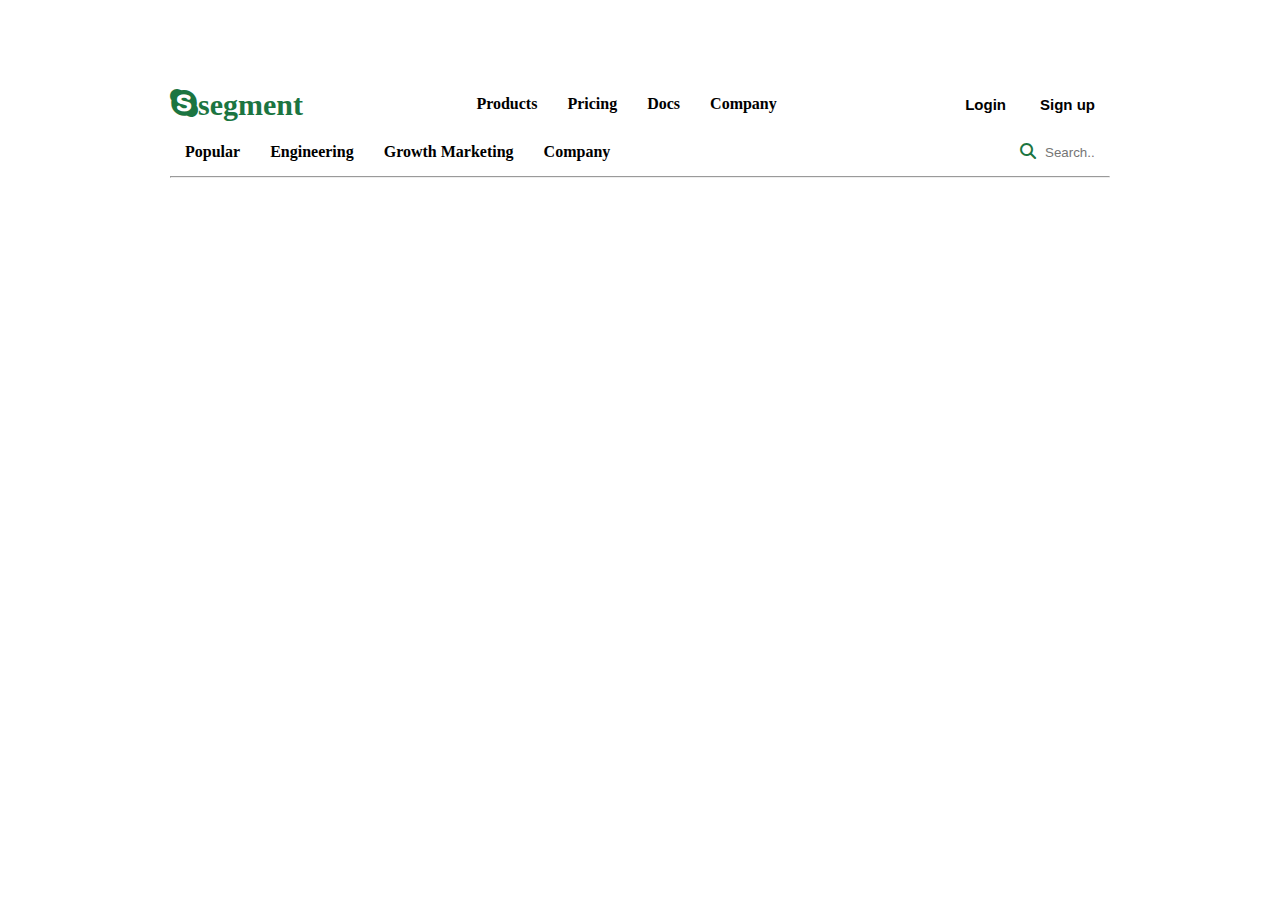
==== index.html @ 4bd9f211 "initial commit" ====
<!doctype html>
<html lang="en">
  	<head>
	    <!-- Required meta tags -->
	    <meta charset="utf-8">
	    <meta name="viewport" content="width=device-width, initial-scale=1.0">

		<link rel="stylesheet" type="text/css" href="https://cdnjs.cloudflare.com/ajax/libs/font-awesome/6.1.1/css/all.min.css">
		<link rel="stylesheet" type="text/css" href="css/style.css"/>
		<link rel="stylesheet" type="text/css" href="css/responsive.css"/>
		 
		<title>Blog Website</title> 
	
  	</head>
	<body>

		<div id="application">


			<header>
				<div class="logo">
					<h1 class="brand-icon"><i class="fa-brands fa-skype"></i></h1>
					<h1 class="brand-name"><a href="#">segment</a></h1>
				   </div>
				   <div class="nav">
					   <ul>
						   <li><a href="#">Products</a></li>
						   <li><a href="#">Pricing</a></li>
						   <li><a href="#">Docs</a></li>
						   <li><a href="#">Company</a></li>					   
					   </ul>
				   </div>
				   <div class="nav-buttons">
					<button type="button" class="login-button"> <a href="#">Login</a></button>
					<button type="button" class="signup-button"> <a href="#">Sign up</a></button>
				   </div>
			</header>

			<div class="main-body">
				
				<section id="Search-section">
					<div class="nav">
						<ul >
							<li ><a href="#">Popular</a></li>
							<li><a href="#">Engineering</a></li>
							<li><a href="#">Growth Marketing</a></li>
							<li><a href="#">Company</a></li>					   
						</ul>
					</div>
					<div class="search-box">
						<a href="#"><i class="fa-solid fa-magnifying-glass"></i></a>
						<input type="text" placeholder="Search.." class="searchtext">
					</div>
					

				</section>
				<hr>

				<section id="Introduction-section">
					<div class="introduction-text">

					</div>
					<div class="introduction-image">
						<div class="homepage-headings">
							<h2>The foundation to unlock data science & advanced analystics.</h2>
							<div class="heading-bar"></div>
						</div>
					</div>
				</section>
			</div>

			<footer>
				<div id="prefooter">
					
				</div>
			</footer>
		</div>
		
  	</body>

</html>
---- css/style.css ----
*{
    padding: 0;
    margin: 0;
    box-sizing: border-box;
   
}  

#application{
    padding: 30px 100px;
    margin: 50px 70px;
    
   
}
    /* Start of header css */
header{
    display: flex;
    flex-direction: row;
    justify-content:space-between;
    align-items: center;
}
.logo{
    display: flex;
    flex-direction: row;  
}
.brand-icon {
    color: #1b7541;
}
.brand-name a{
    color: #1b7541;
    font-size: 30px;
    text-decoration: none;
}
.nav{
    display: flex;
    flex-direction: row;
}
.nav ul{
    display: flex;
    flex-direction: row;
    list-style-type: none;

}
.nav li{
    padding: 15px;
}
.nav a{
    color: #000000;
    text-decoration: none;
    font-weight: bold;
}
.nav a:hover{
    color: #1b7541;
}
.nav-buttons button {
    background: #fff;
    color: #000000;
    border: none;
    outline: none;
    padding: 5px 5px;
}
.nav-buttons button a{
    text-decoration: none;
    color: #000000;
    padding: 10px 10px;
    font-size: 15px;
    font-weight: bold;
}
.nav-buttons button a:hover{
    color: #fff;
    background: #1b7541;
    border-radius: 5px;
}

/* end of header css */

/* start of Search-section css */
#Search-section{
    display: flex;
    flex-direction: row;
    justify-content:space-between;
    align-items: center;
}
.search-box .fa-solid{
    color: #1b7541;
}
.searchtext{
    width:70px;
    padding: 5px;
    border-radius: 5px;
    border: none;
    outline: none;
}
 /* end of search-section css */

 /* start of introduction-section css */
 #Introduction-section{
    display: flex;
    flex-direction: row;
    justify-content:space-between;
    align-items: center;
    margin: 10px 0px;
 }
 .introduction-image{
    background-image: url("https://cdn.pixabay.com/photo/2019/08/21/02/51/block-chain-4420011_960_720.jpg");
    background-repeat: no-repeat;
    background-size: cover;
    height: 300px;
    width: 50%;
    border-radius: 5px;
    display: flex;
    justify-content: flex-start;
    align-items: center;
    
 }

 .homepage-headings h2{
    color: #fff;
    width: 55%;
    padding: 0px 30px;
    line-height: 25px;
    font-weight: bold;
    font-size: 25px;
 }
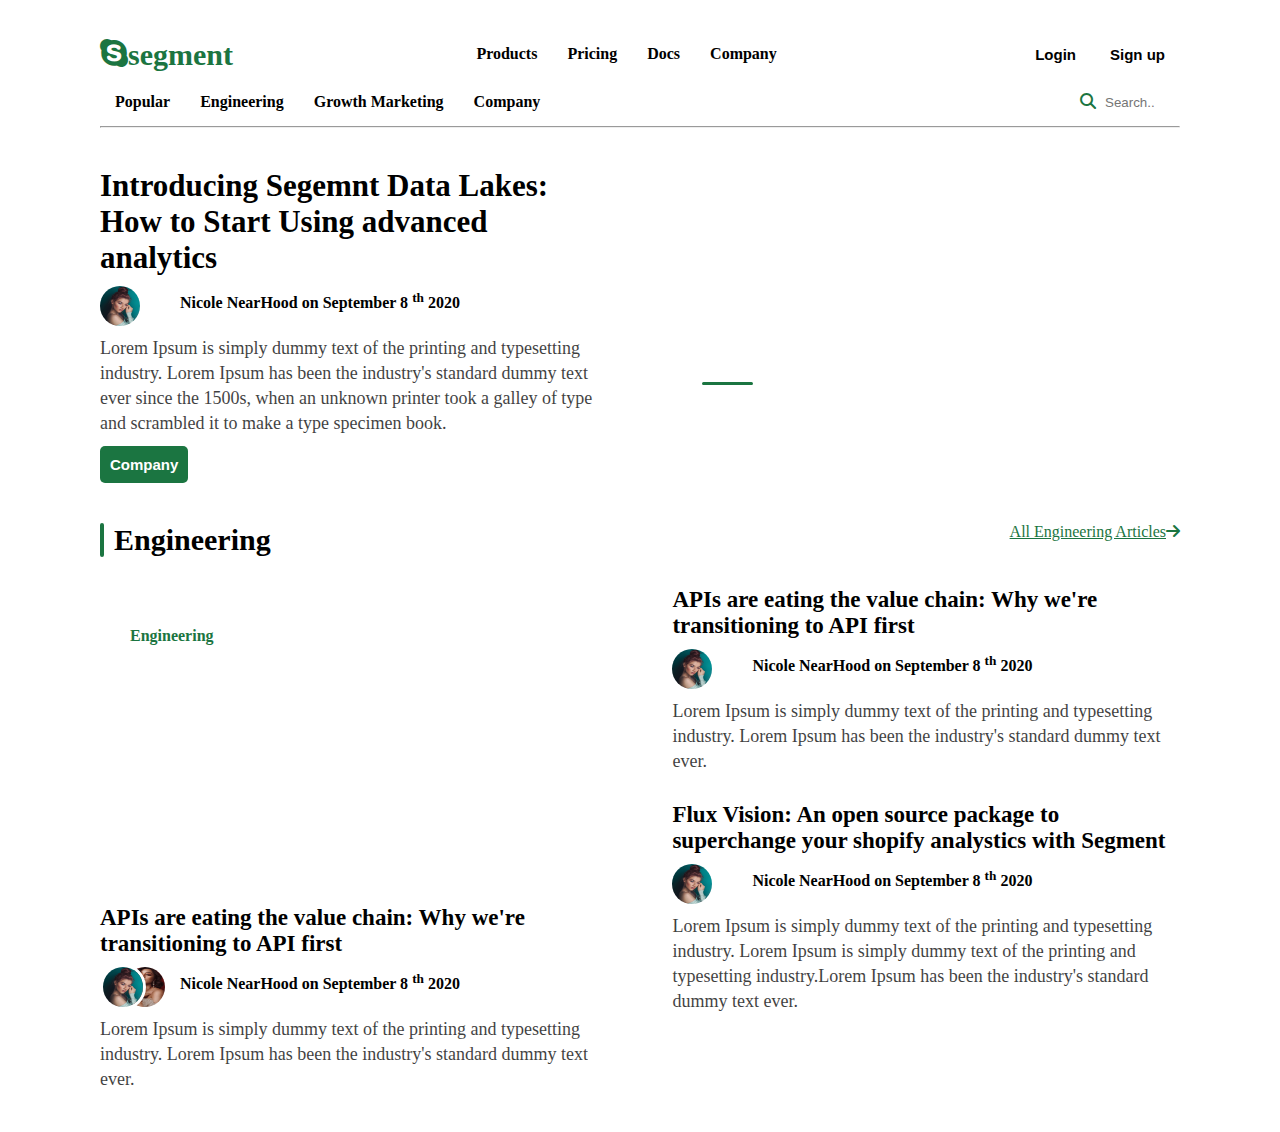
==== commit 16413fa3: "Project1-Blog website" ====
--- a/index.html
+++ b/index.html
@@ -4,7 +4,11 @@
 	    <!-- Required meta tags -->
 	    <meta charset="utf-8">
 	    <meta name="viewport" content="width=device-width, initial-scale=1.0">
-
+		<link rel="preconnect" href="https://fonts.googleapis.com">
+		<link rel="preconnect" href="https://fonts.googleapis.com">
+		<link rel="preconnect" href="https://fonts.googleapis.com">
+		<link rel="preconnect" href="https://fonts.gstatic.com" crossorigin>
+		<link href="https://fonts.googleapis.com/css2?family=Jost:wght@300&family=Poppins:wght@300&family=Roboto&display=swap" rel="stylesheet">
 		<link rel="stylesheet" type="text/css" href="https://cdnjs.cloudflare.com/ajax/libs/font-awesome/6.1.1/css/all.min.css">
 		<link rel="stylesheet" type="text/css" href="css/style.css"/>
 		<link rel="stylesheet" type="text/css" href="css/responsive.css"/>
@@ -20,7 +24,7 @@
 			<header>
 				<div class="logo">
 					<h1 class="brand-icon"><i class="fa-brands fa-skype"></i></h1>
-					<h1 class="brand-name"><a href="#">segment</a></h1>
+					<h1 class="brand-name"><a href="http://127.0.0.1:5501/index.html">segment</a></h1>
 				   </div>
 				   <div class="nav">
 					   <ul>
@@ -43,7 +47,7 @@
 						<ul >
 							<li ><a href="#">Popular</a></li>
 							<li><a href="#">Engineering</a></li>
-							<li><a href="#">Growth Marketing</a></li>
+							<li><a href="http://127.0.0.1:5501/growth_marketing.html">Growth Marketing</a></li>
 							<li><a href="#">Company</a></li>					   
 						</ul>
 					</div>
@@ -58,12 +62,82 @@
 
 				<section id="Introduction-section">
 					<div class="introduction-text">
-
-					</div>
+							<div class="intro-heading">
+								<h1>Introducing Segemnt Data Lakes: <br> How to Start Using advanced analytics</h1>
+							</div>
+							<div class="profile">
+								<img src="/images/moon.jpg" alt="Sunita">
+								<p class="name">Nicole NearHood on September  8 <sup>th</sup> 2020</p>
+							</div>
+							<div class="intro-description">
+								<p>Lorem Ipsum is simply dummy text of the printing and typesetting industry. Lorem Ipsum has been the industry's standard dummy text ever since the 1500s, when an unknown printer took a galley of type and scrambled it to make a type specimen book. </p>
+							</div>
+							<div><button type="button" class="Company-button"> <a href="#">Company</a></button></div>
+						</div>
+				
 					<div class="introduction-image">
 						<div class="homepage-headings">
-							<h2>The foundation to unlock data science & advanced analystics.</h2>
+							<h2>The foundation to unlock data science <br> & advanced <br> analystics.</h2>
 							<div class="heading-bar"></div>
+						</div>
+					</div>
+				</section>
+
+				<section id="engineering-section">
+					<div class="engineering-title">
+						<div class="engineering-bar">
+							<div class="eng-bar"></div>
+							<h1>Engineering</h1>
+						</div> 
+						<div class="engineering-link">
+							<a href="#">All Engineering Articles<i class="fa-solid fa-arrow-right"></i></a>
+						</div>
+					</div>
+
+					<div class="engineering-wrapper">
+						<div class="Aws-wrapper">
+							<div class="engineering-img">
+								<div class="engineering-heading">
+									<p>Engineering</p>
+									<h2>When AWS <br> autoscale <br> doesnot</h2>
+								</div> 
+							</div>
+							<div class="intro-heading">
+								<h1 class="eng-title eng-margin">APIs are eating the value chain: Why we're transitioning to API first</h1>
+							</div>
+							<div class="profile">
+								<img class="left-img" src="/images/moon.jpg" alt="Sunita">
+								<img class="right-img" src="/images/sun.jpg" alt="Sunita">
+								<p class="name">Nicole NearHood on September  8 <sup>th</sup> 2020</p>
+							</div>
+							<div class="intro-description">
+								<p>Lorem Ipsum is simply dummy text of the printing and typesetting industry. Lorem Ipsum has been the industry's standard dummy text ever. </p>
+							</div>
+						</div>
+						
+						
+
+						<div class="introduction-text">
+							<div class="intro-heading">
+								<h1 class="eng-title">APIs are eating the value chain: Why we're transitioning to API first</h1>
+							</div>
+							<div class="profile">
+								<img src="/images/moon.jpg" alt="Sunita">
+								<p class="name">Nicole NearHood on September  8 <sup>th</sup> 2020</p>
+							</div>
+							<div class="intro-description">
+								<p>Lorem Ipsum is simply dummy text of the printing and typesetting industry. Lorem Ipsum has been the industry's standard dummy text ever. </p>
+							</div>
+							<div class="intro-heading">
+								<h1 class="eng-title eng-margin">Flux Vision: An open source package to superchange your shopify analystics with Segment</h1>
+							</div>
+							<div class="profile">
+								<img src="/images/moon.jpg" alt="Sunita">
+								<p class="name">Nicole NearHood on September  8 <sup>th</sup> 2020</p>
+							</div>
+							<div class="intro-description">
+								<p>Lorem Ipsum is simply dummy text of the printing and typesetting industry. Lorem Ipsum is simply dummy text of the printing and typesetting industry.Lorem Ipsum has been the industry's standard dummy text ever. </p>
+							</div>
 						</div>
 					</div>
 				</section>
--- a/css/style.css
+++ b/css/style.css
@@ -1,17 +1,12 @@
 *{
     padding: 0;
     margin: 0;
-    box-sizing: border-box;
-   
+    /* font-family: 'Poppins', sans-serif; */
 }  
-
 #application{
-    padding: 30px 100px;
-    margin: 50px 70px;
-    
-   
-}
-    /* Start of header css */
+    margin: 30px 100px;
+}
+/* Start of header css */
 header{
     display: flex;
     flex-direction: row;
@@ -42,6 +37,7 @@
 }
 .nav li{
     padding: 15px;
+  
 }
 .nav a{
     color: #000000;
@@ -69,8 +65,9 @@
     color: #fff;
     background: #1b7541;
     border-radius: 5px;
-}
-
+    /* border-bottom: 5px solid #1b7541; */
+
+}
 /* end of header css */
 
 /* start of Search-section css */
@@ -97,15 +94,14 @@
     display: flex;
     flex-direction: row;
     justify-content:space-between;
-    align-items: center;
-    margin: 10px 0px;
+    margin: 40px 0px;
  }
  .introduction-image{
     background-image: url("https://cdn.pixabay.com/photo/2019/08/21/02/51/block-chain-4420011_960_720.jpg");
     background-repeat: no-repeat;
     background-size: cover;
     height: 300px;
-    width: 50%;
+    width: 47%;
     border-radius: 5px;
     display: flex;
     justify-content: flex-start;
@@ -115,9 +111,132 @@
 
  .homepage-headings h2{
     color: #fff;
-    width: 55%;
+    width: 50%;
     padding: 0px 30px;
-    line-height: 25px;
     font-weight: bold;
     font-size: 25px;
- } +    font-family: sans-serif;
+    
+ } 
+ .heading-bar
+ {
+     border-bottom: 3px solid #1b7541;
+     width: 10%;
+    margin-left:30px ;
+    margin-top: 15px;
+    border-radius: 10px;
+ }
+ .introduction-text{
+     display: flex;
+     flex-direction: column;
+     width: 47%;
+ }
+ .profile{
+     display: flex;
+     align-items: center;
+ }
+ .profile img{
+     height: 40px;
+     width: 40px;
+     border-radius: 50%;
+ }
+ .profile p{
+    font-weight: bold;
+    padding-left: 40px;
+    margin-bottom: 10px;
+    font-weight: bold;
+ }
+ .Company-button{
+     border:none ;
+     outline: none;
+     background-color: #1b7541;
+     padding: 10px 10px;
+    font-size: 15px;
+    font-weight: bold;
+    border-radius: 5px;
+ }
+ .Company-button a{
+     color: #fff;
+     text-decoration: none;
+
+ }
+ .intro-heading h1{
+    font-size: 31px;
+    margin-bottom: 10px;
+ }
+ .intro-description p{
+     font-size: 18px ;
+     line-height: 25px;
+     opacity: 0.75;
+     margin: 10px 0px;
+
+ }
+ /* end of introduction-section css */
+ /* start of engineering-section css */
+ .engineering-title{
+     display: flex;
+     justify-content: space-between;
+     margin: 30px 0px;
+ }
+ .engineering-bar{
+     display: flex;
+ }
+ .engineering-bar h1{
+     font-size: 30px ;
+     font-weight: bold;
+ }
+ .eng-bar{
+     border:2px solid #1b7541 ;
+     border-radius: 5px;
+     margin-right: 10px;
+ }
+ .engineering-wrapper{
+    display: flex;
+    flex-direction: row;
+    justify-content:space-between;
+ }
+ .engineering-img{
+    background: url(https://cloudcomputinggate.com/wp-content/uploads/2022/03/AWS-Cloud-Foundation.jpg);
+    background-repeat: no-repeat;
+    background-size: cover;
+    height: 300px;
+    width: 100%;
+    border-radius: 5px;
+    
+}
+.Aws-wrapper{
+    width: 47%;
+}
+ .engineering-link a{
+     color: #1b7541;
+     
+ }
+ .engineering-heading{
+    padding: 30px;   
+ }
+ .engineering-heading p{
+     color: #1b7541;
+     font-weight: bolder;
+     margin: 10px 0px;
+ }
+ .engineering-heading h2{
+     color: #fff;
+ }
+ .eng-title{
+     font-size: 23px !important;
+ }
+ .eng-margin{
+     margin-top: 18px;
+ }
+ 
+ .right-img{
+    position: relative;
+    left: 5%;
+    z-index: 1;
+ }
+ .left-img{
+    position: absolute;
+    border: 3px solid #fff;
+    z-index: 2;
+ }
+ /* end of engineering-section css */
--- a/css/responsive.css
+++ b/css/responsive.css
@@ -0,0 +1,113 @@
+@media only screen and (max-width: 991px)
+{
+
+   
+    
+}
+    
+    @media only screen and (min-width: 991px)
+    {
+    
+    
+    
+    }
+    
+    
+    @media only screen and (max-width: 768px)
+    {
+        header{
+            display: flex;
+            flex-direction: column;
+            
+        }
+        .nav li{
+            font-size: 13px;
+        }
+        .nav-buttons button a{
+            font-size: 13px;
+        }
+        #Introduction-section{
+            display: flex;
+            flex-direction: column;
+            
+         }
+         .introduction-image{
+             width:100%;
+         }
+         .introduction-text{
+           margin-bottom: 20px;
+            width: 100%;
+        }
+        .engineering-wrapper{
+            display: flex;
+            flex-direction: column;
+         }
+         .Aws-wrapper{
+            width: 100%;
+        }
+        .growthmarketing-wrapper{
+            display: flex;
+            flex-direction: column;
+        }
+        .growthmarketing-content{
+            width: 100%;
+        
+        }
+        .signup-form{
+            width: 100%;
+            margin: 20px 0px;
+           
+        }
+    }
+    
+    @media only screen and (max-width: 576px)
+    {
+        #Search-section{
+            display: flex;
+            flex-direction: column;
+            justify-content:flex-start;
+            align-items: center;
+        }
+        .nav li{
+            font-size: 12px;
+        }
+        .nav-buttons button a{
+            font-size: 12px;
+        }
+        #Introduction-section{
+            display: flex;
+            flex-direction: column;
+            
+         }
+         .introduction-image{
+             width:100%;
+         }
+         .introduction-text{
+           margin-bottom: 20px;
+            width: 100%;
+        }
+        .engineering-wrapper{
+            display: flex;
+            flex-direction: column;
+         }
+         .Aws-wrapper{
+            width: 100%;
+        }
+        .Aws-wrapper{
+            width: 100%;
+        }
+        .growthmarketing-wrapper{
+            display: flex;
+            flex-direction: column;
+        }
+        .growthmarketing-content{
+            width: 100%;
+        
+        }
+        .signup-form{
+            width: 100%;
+            margin: 20px 0px;
+           
+        }
+    }
+    